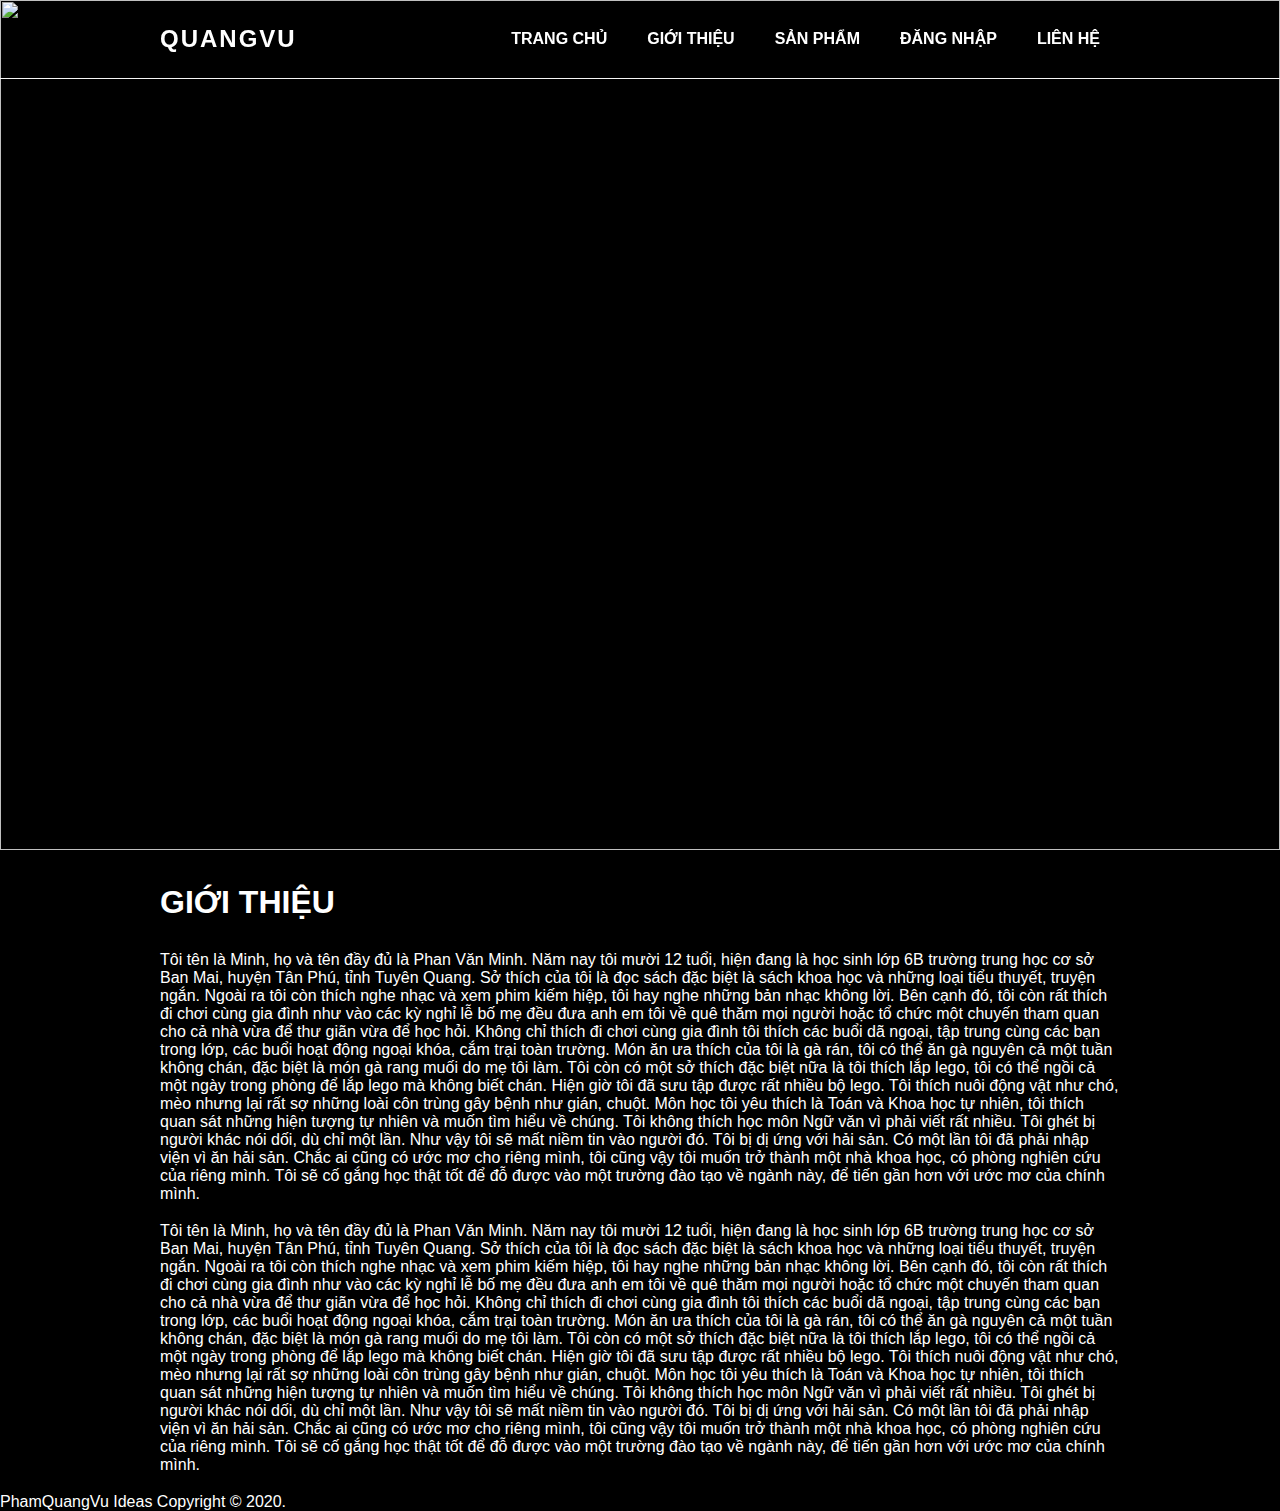
==== index.html @ 28cb607d "WebTest" ====
<!DOCTYPE html>
<html lang="en">
<head>
    <meta charset="UTF-8">
    <meta http-equiv="X-UA-Compatible" content="IE=edge">
    <meta name="viewport" content="width=device-width, initial-scale=1.0">
    <link rel="stylesheet" href="style.css">
    <script language="javascript" src="Banner2.js"></script>
    <title>index</title>
</head>
<body>
    <div id="wapper">
        <header>
            <div class="inner-header container ">
                <a href="index.html" id="logo">QuangVu</a>
                <nav>
                    <ul id="main-menu">
                        <li><a href="index.html">Trang chủ</a></li>
                        <li><a href="">Giới Thiệu</a></li>
                        <li><a href="">Sản phẩm</a></li>
                        <li><a href="DangNhap.html">Đăng nhập</a></li>
                        <li><a href="">Liên Hệ</a></li>
                    </ul>
                </nav>
            </div>
        </header>
        <div id="banner">                       
                <img id="img" onclick="changeImage()" src="images/932271.jpg" alt="">    
                <script type="text/javascript" src="Banner2.js"></script>      
        </div>
        <div id="content" class="container">
            <h1>GIỚI THIỆU</h1>
            <p>
                Tôi tên là Minh, họ và tên đầy đủ là Phan Văn Minh. 
                Năm nay tôi mười 12 tuổi, hiện đang là học sinh lớp 6B trường trung học cơ sở Ban Mai, huyện Tân Phú, tỉnh Tuyên Quang. 
                Sở thích của tôi là đọc sách đặc biệt là sách khoa học và những loại tiểu thuyết, truyện ngắn. 
                Ngoài ra tôi còn thích nghe nhạc và xem phim kiếm hiệp, tôi hay nghe những bản nhạc không lời. 
                Bên cạnh đó, tôi còn rất thích đi chơi cùng gia đình như vào các kỳ nghỉ lễ bố mẹ đều đưa anh em tôi về quê thăm mọi người hoặc tổ chức một chuyến tham quan cho cả nhà vừa để thư giãn vừa để học hỏi. Không chỉ thích đi chơi cùng gia đình tôi thích các buổi dã ngoại, tập trung cùng các bạn trong lớp, các buổi hoạt động ngoại khóa, cắm trại toàn trường. 
                Món ăn ưa thích của tôi là gà rán, tôi có thể ăn gà nguyên cả một tuần không chán, đặc biệt là món gà rang muối do mẹ tôi làm. Tôi còn có một sở thích đặc biệt nữa là tôi thích lắp lego, tôi có thể ngồi cả một ngày trong phòng để lắp lego mà không biết chán. Hiện giờ tôi đã sưu tập được rất nhiều bộ lego. Tôi thích nuôi động vật như chó, mèo nhưng lại rất sợ những loài côn trùng gây bệnh như gián, chuột. Môn học tôi yêu thích là Toán và Khoa học tự nhiên, tôi thích quan sát những hiện tượng tự nhiên và muốn tìm hiểu về chúng. Tôi không thích học môn Ngữ văn vì phải viết rất nhiều. Tôi ghét bị người khác nói dối, dù chỉ một lần. Như vậy tôi sẽ mất niềm tin vào người đó. Tôi bị dị ứng với hải sản. Có một lần tôi đã phải nhập viện vì ăn hải sản. 
                Chắc ai cũng có ước mơ cho riêng mình, tôi cũng vậy tôi muốn trở thành một nhà khoa học, có phòng nghiên cứu của riêng mình. Tôi sẽ cố gắng học thật tốt để đỗ được vào một trường đào tạo về ngành này, để tiến gần hơn với ước mơ của chính mình.               
            </p>
            <p>
                Tôi tên là Minh, họ và tên đầy đủ là Phan Văn Minh. 
                Năm nay tôi mười 12 tuổi, hiện đang là học sinh lớp 6B trường trung học cơ sở Ban Mai, huyện Tân Phú, tỉnh Tuyên Quang. 
                Sở thích của tôi là đọc sách đặc biệt là sách khoa học và những loại tiểu thuyết, truyện ngắn. 
                Ngoài ra tôi còn thích nghe nhạc và xem phim kiếm hiệp, tôi hay nghe những bản nhạc không lời. 
                Bên cạnh đó, tôi còn rất thích đi chơi cùng gia đình như vào các kỳ nghỉ lễ bố mẹ đều đưa anh em tôi về quê thăm mọi người hoặc tổ chức một chuyến tham quan cho cả nhà vừa để thư giãn vừa để học hỏi. Không chỉ thích đi chơi cùng gia đình tôi thích các buổi dã ngoại, tập trung cùng các bạn trong lớp, các buổi hoạt động ngoại khóa, cắm trại toàn trường. 
                Món ăn ưa thích của tôi là gà rán, tôi có thể ăn gà nguyên cả một tuần không chán, đặc biệt là món gà rang muối do mẹ tôi làm. Tôi còn có một sở thích đặc biệt nữa là tôi thích lắp lego, tôi có thể ngồi cả một ngày trong phòng để lắp lego mà không biết chán. Hiện giờ tôi đã sưu tập được rất nhiều bộ lego. Tôi thích nuôi động vật như chó, mèo nhưng lại rất sợ những loài côn trùng gây bệnh như gián, chuột. Môn học tôi yêu thích là Toán và Khoa học tự nhiên, tôi thích quan sát những hiện tượng tự nhiên và muốn tìm hiểu về chúng. Tôi không thích học môn Ngữ văn vì phải viết rất nhiều. Tôi ghét bị người khác nói dối, dù chỉ một lần. Như vậy tôi sẽ mất niềm tin vào người đó. Tôi bị dị ứng với hải sản. Có một lần tôi đã phải nhập viện vì ăn hải sản. 
                Chắc ai cũng có ước mơ cho riêng mình, tôi cũng vậy tôi muốn trở thành một nhà khoa học, có phòng nghiên cứu của riêng mình. Tôi sẽ cố gắng học thật tốt để đỗ được vào một trường đào tạo về ngành này, để tiến gần hơn với ước mơ của chính mình.
            </p>
        </div>
    </div>
    <div class=”footer”>
        PhamQuangVu Ideas Copyright © 2020.
     </div>
    <script src="https://code.jquery.com/jquery-3.7.0.js"></script>
    <script>
        $(document).ready(function() {
            $(window).scroll(function(){
                if($(this).scrollTop()) {
                    $('header').addClass('sticky');
                }else {
                    $('header').removeClass('sticky');
                }               
            });
        });
    </script>
</body>
</html>
---- style.css ----
*{
    padding: 0;
    margin: 0;
}
ul{
    list-style: none;
}
a{
    text-decoration: none;
}
.container{
    margin: 0px auto;
    max-width: 960px;
}

#wapper{
    width: 100%;
    background-size: cover;
}
body{
    font-family: 'Segoe UI', Tahoma, Geneva, Verdana, sans-serif;
    color: #fff;
    background-color: black;
}
#logo{
    color: #fff;
    text-transform: uppercase;
    font-weight: bold;
    font-size: 1.5rem;
    letter-spacing: 2px;
    display: block;
}
.inner-header{
    display: flex;
    justify-content: space-between;
    align-items: center;
}
ul#main-menu{
    display: flex;
}
ul#main-menu a{
    text-transform: uppercase;
    padding: 10px 20px;
    color: #fff;
    display: block;
    font-weight: bold;
}

#banner{
    width: 100%;  
    background-size: cover;
    min-height: 480px;
}
#banner img{
    width: 100%;
    height: 850px;
    background-size: cover;
}

header{
    position: fixed;
    top: 0;
    left: 0;
    width: 100%;
    border-bottom: 1px solid #f5f5f5;
    padding: 20px 0px;
    transition: all 0.5s ease-in-out;
}

#content h1{
    padding: 30px 0px;
}

#content p{
    margin-bottom: 1.2rem;
}

header.sticky{
    background: #fff;
    opacity: 0.9;
    padding: 15px 0px;
    box-shadow: 0px 5px 15px rgba(0, 0, 0, 0.5);
}

header.sticky #main-menu a{
     color: #000;
}

header.sticky #logo{
    color: #000;
}
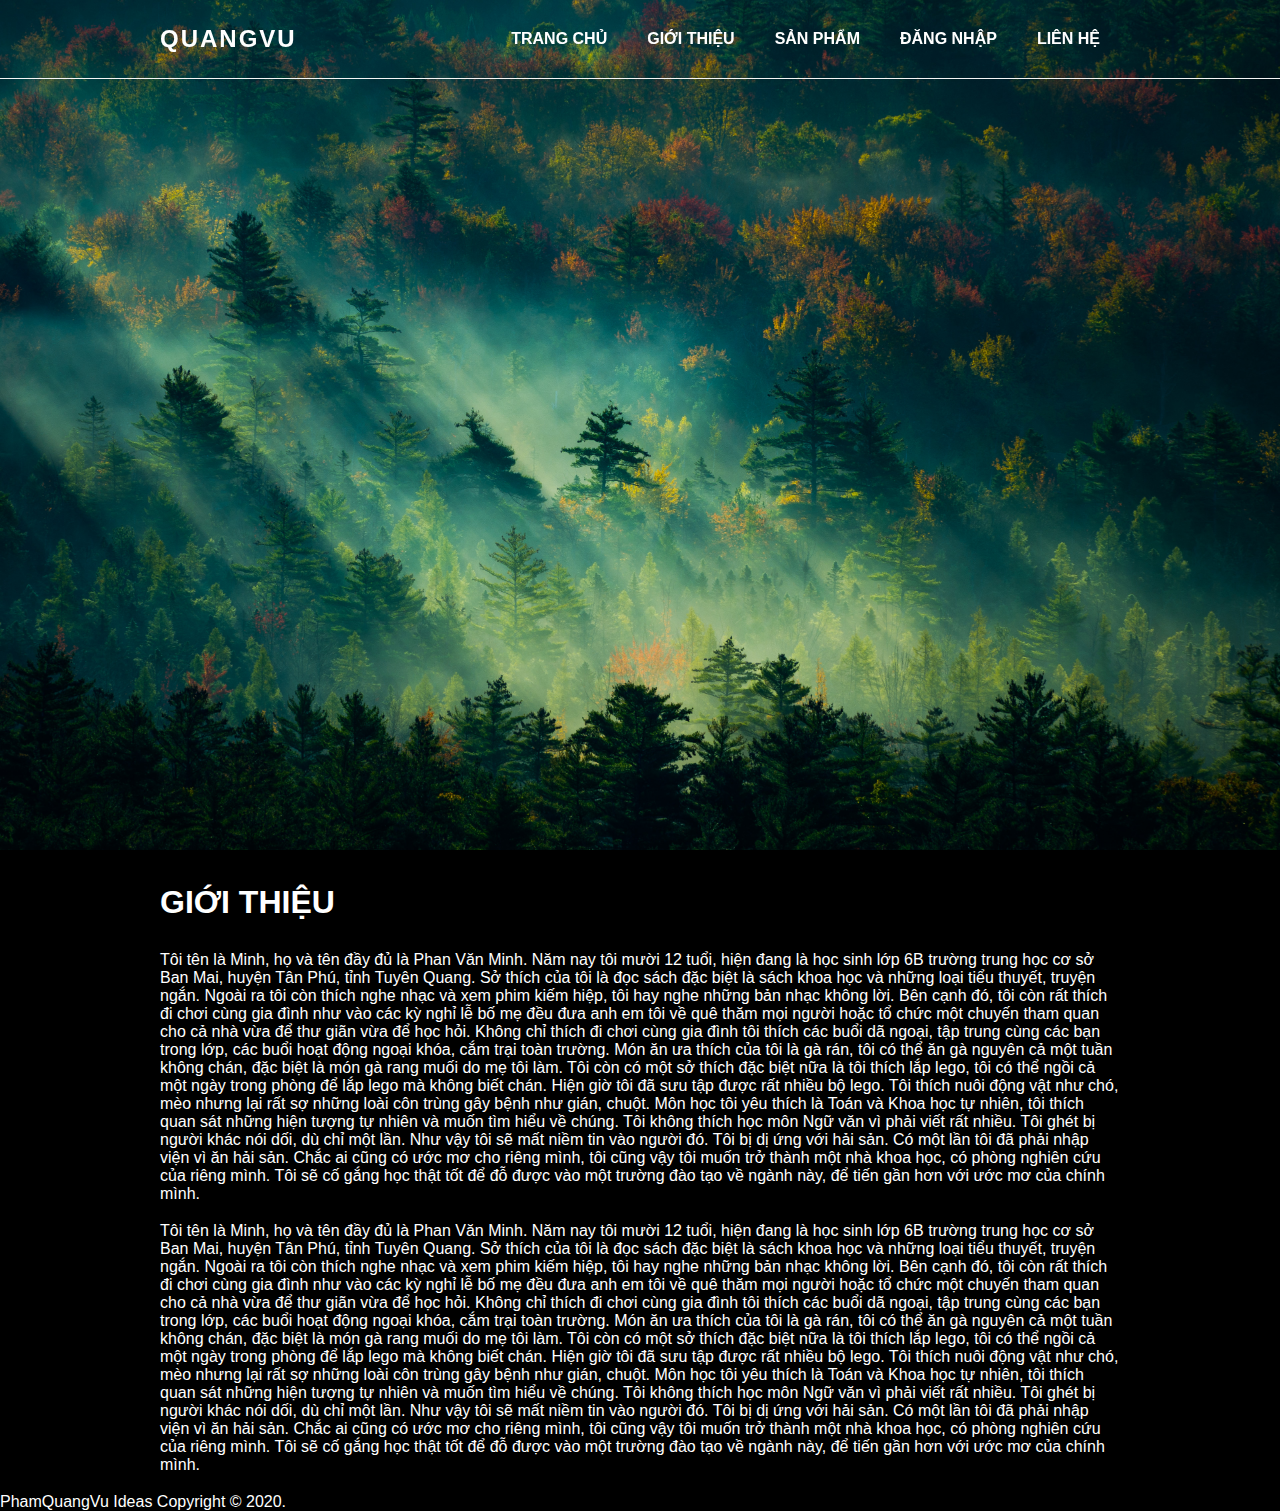
==== commit 9660bcda: "Update index.html" ====
--- a/index.html
+++ b/index.html
@@ -25,7 +25,7 @@
             </div>
         </header>
         <div id="banner">                       
-                <img id="img" onclick="changeImage()" src="images/932271.jpg" alt="">    
+                <img id="img" onclick="changeImage()" src="932271.jpg" alt="">    
                 <script type="text/javascript" src="Banner2.js"></script>      
         </div>
         <div id="content" class="container">
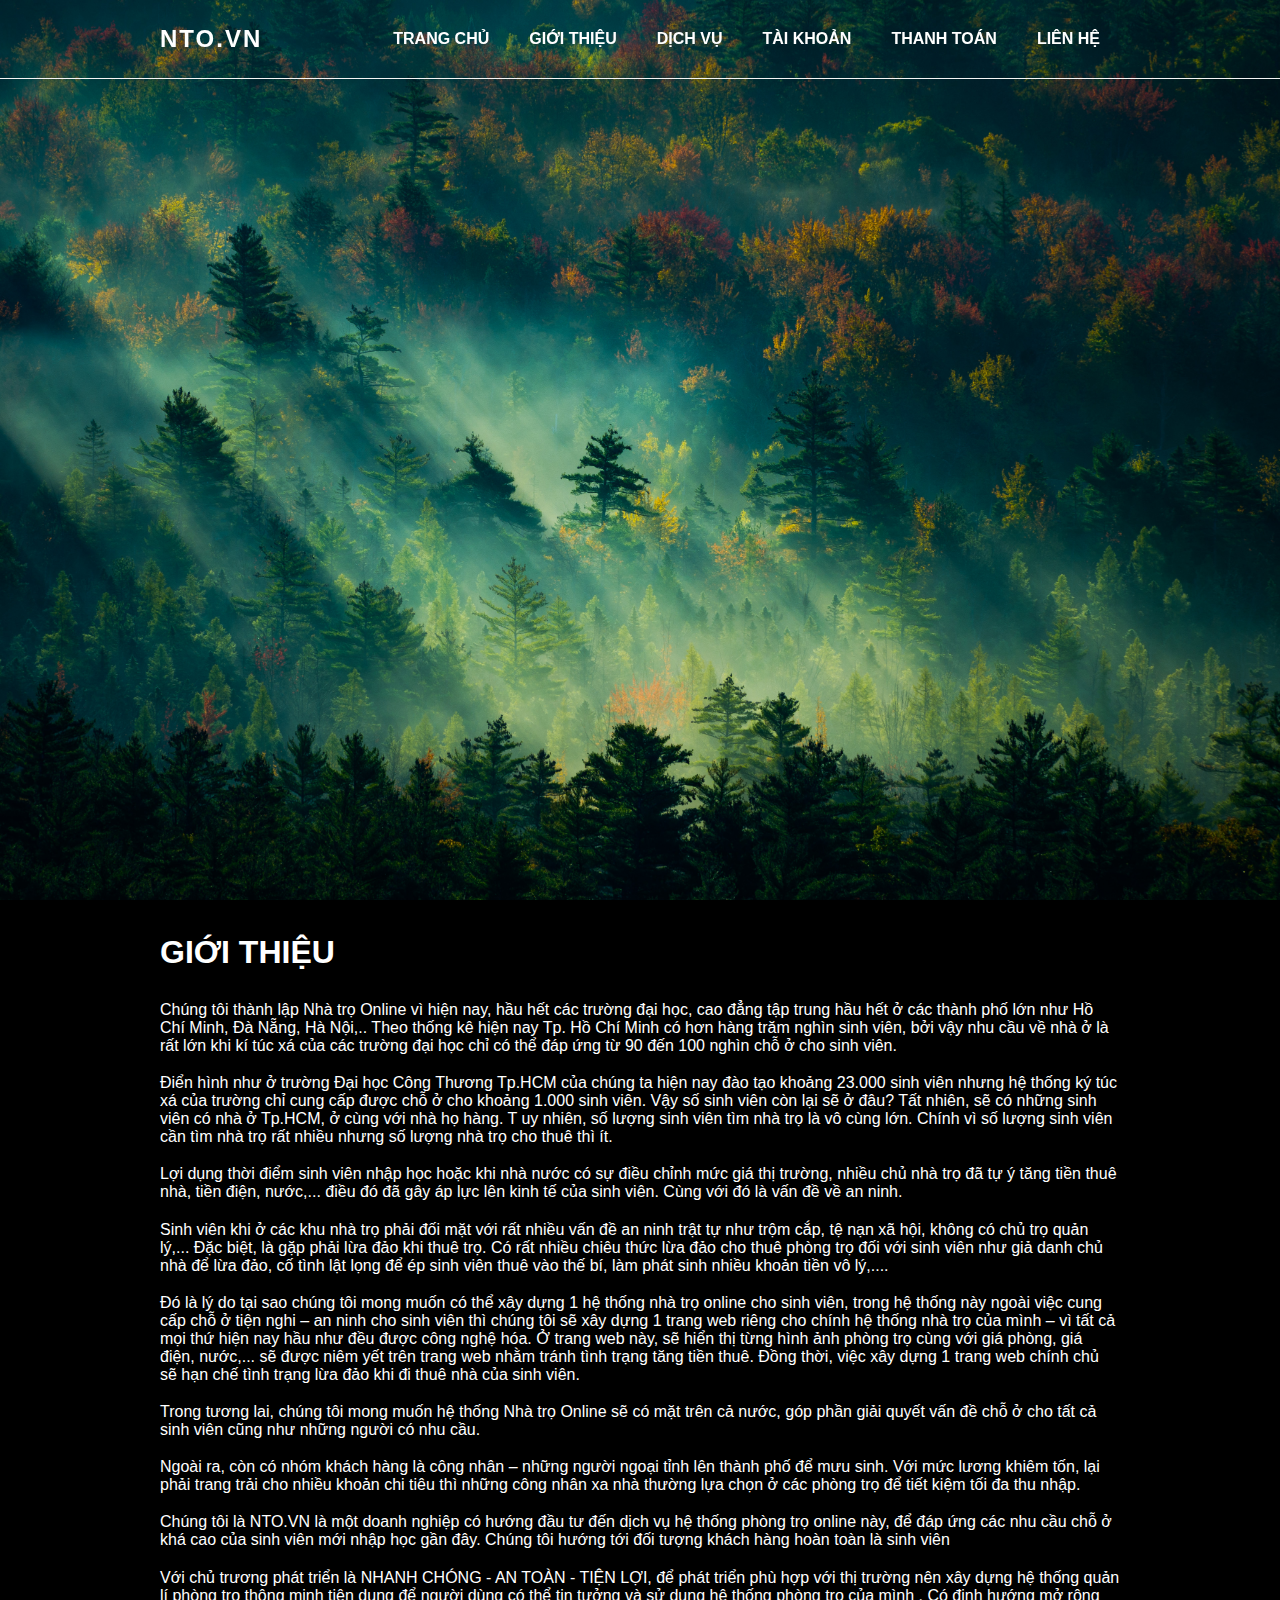
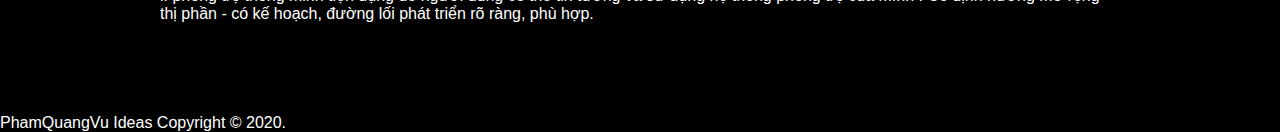
==== commit 56c9b517: "Add files via upload" ====
--- a/index.html
+++ b/index.html
@@ -1,69 +1,134 @@
 <!DOCTYPE html>
 <html lang="en">
+
 <head>
     <meta charset="UTF-8">
     <meta http-equiv="X-UA-Compatible" content="IE=edge">
     <meta name="viewport" content="width=device-width, initial-scale=1.0">
     <link rel="stylesheet" href="style.css">
-    <script language="javascript" src="Banner2.js"></script>
+
     <title>index</title>
 </head>
+
 <body>
     <div id="wapper">
         <header>
             <div class="inner-header container ">
-                <a href="index.html" id="logo">QuangVu</a>
+                <a href="index.html" id="logo">NTO.vn</a>
                 <nav>
                     <ul id="main-menu">
                         <li><a href="index.html">Trang chủ</a></li>
-                        <li><a href="">Giới Thiệu</a></li>
-                        <li><a href="">Sản phẩm</a></li>
-                        <li><a href="DangNhap.html">Đăng nhập</a></li>
-                        <li><a href="">Liên Hệ</a></li>
+                        <li><a href="#" onclick="scrollWin()">Giới Thiệu</a></li>
+                        <li><a href="">Dịch vụ</a>
+                            <ul class="sub-menu">
+                                <li><a href="DangNhap.html">Đặt Phòng</a></li>
+                                <li><a href="DangKy.html">Tìm Phòng</a></li>
+
+                                <li><a href="DangKy.html">Phòng Theo Khu Vực</a></li>
+                                <li><a href="DangKy.html">Hướng dẫn Đặt Phòng</a></li>
+                            </ul>
+                        </li>
+                        <li><a href="">Tài khoản</a>
+                            <ul class="sub-menu">
+                                <li><a href="DangNhap.html">Đăng nhập</a></li>
+                                <li><a href="DangKy.html">Đăng ký</a></li>
+                            </ul>
+                        </li>
+                        <li><a href="ThanhToan.html">Thanh toán</a></li>
+                        <li><a href="Lienhe.html">Liên hệ</a></li>
                     </ul>
                 </nav>
             </div>
         </header>
-        <div id="banner">                       
-                <img id="img" onclick="changeImage()" src="932271.jpg" alt="">    
-                <script type="text/javascript" src="Banner2.js"></script>      
+        <div id="banner">
+            <img id="img" onclick="changeImage()" src="932271.jpg" alt="">
         </div>
         <div id="content" class="container">
-            <h1>GIỚI THIỆU</h1>
+            <h1 id="on">GIỚI THIỆU</h1>
             <p>
-                Tôi tên là Minh, họ và tên đầy đủ là Phan Văn Minh. 
-                Năm nay tôi mười 12 tuổi, hiện đang là học sinh lớp 6B trường trung học cơ sở Ban Mai, huyện Tân Phú, tỉnh Tuyên Quang. 
-                Sở thích của tôi là đọc sách đặc biệt là sách khoa học và những loại tiểu thuyết, truyện ngắn. 
-                Ngoài ra tôi còn thích nghe nhạc và xem phim kiếm hiệp, tôi hay nghe những bản nhạc không lời. 
-                Bên cạnh đó, tôi còn rất thích đi chơi cùng gia đình như vào các kỳ nghỉ lễ bố mẹ đều đưa anh em tôi về quê thăm mọi người hoặc tổ chức một chuyến tham quan cho cả nhà vừa để thư giãn vừa để học hỏi. Không chỉ thích đi chơi cùng gia đình tôi thích các buổi dã ngoại, tập trung cùng các bạn trong lớp, các buổi hoạt động ngoại khóa, cắm trại toàn trường. 
-                Món ăn ưa thích của tôi là gà rán, tôi có thể ăn gà nguyên cả một tuần không chán, đặc biệt là món gà rang muối do mẹ tôi làm. Tôi còn có một sở thích đặc biệt nữa là tôi thích lắp lego, tôi có thể ngồi cả một ngày trong phòng để lắp lego mà không biết chán. Hiện giờ tôi đã sưu tập được rất nhiều bộ lego. Tôi thích nuôi động vật như chó, mèo nhưng lại rất sợ những loài côn trùng gây bệnh như gián, chuột. Môn học tôi yêu thích là Toán và Khoa học tự nhiên, tôi thích quan sát những hiện tượng tự nhiên và muốn tìm hiểu về chúng. Tôi không thích học môn Ngữ văn vì phải viết rất nhiều. Tôi ghét bị người khác nói dối, dù chỉ một lần. Như vậy tôi sẽ mất niềm tin vào người đó. Tôi bị dị ứng với hải sản. Có một lần tôi đã phải nhập viện vì ăn hải sản. 
-                Chắc ai cũng có ước mơ cho riêng mình, tôi cũng vậy tôi muốn trở thành một nhà khoa học, có phòng nghiên cứu của riêng mình. Tôi sẽ cố gắng học thật tốt để đỗ được vào một trường đào tạo về ngành này, để tiến gần hơn với ước mơ của chính mình.               
+                Chúng tôi thành lập Nhà trọ Online vì hiện nay,
+                hầu hết các trường đại học, cao đẳng tập trung hầu hết ở các thành phố lớn như Hồ Chí Minh,
+                Đà Nẵng, Hà Nội,.. Theo thống kê hiện nay Tp. Hồ Chí Minh có hơn hàng trăm nghìn sinh viên,
+                bởi vậy nhu cầu về nhà ở là rất lớn khi kí túc xá của các trường đại học chỉ có thể đáp ứng từ 90 đến
+                100 nghìn chỗ ở cho sinh viên.
             </p>
             <p>
-                Tôi tên là Minh, họ và tên đầy đủ là Phan Văn Minh. 
-                Năm nay tôi mười 12 tuổi, hiện đang là học sinh lớp 6B trường trung học cơ sở Ban Mai, huyện Tân Phú, tỉnh Tuyên Quang. 
-                Sở thích của tôi là đọc sách đặc biệt là sách khoa học và những loại tiểu thuyết, truyện ngắn. 
-                Ngoài ra tôi còn thích nghe nhạc và xem phim kiếm hiệp, tôi hay nghe những bản nhạc không lời. 
-                Bên cạnh đó, tôi còn rất thích đi chơi cùng gia đình như vào các kỳ nghỉ lễ bố mẹ đều đưa anh em tôi về quê thăm mọi người hoặc tổ chức một chuyến tham quan cho cả nhà vừa để thư giãn vừa để học hỏi. Không chỉ thích đi chơi cùng gia đình tôi thích các buổi dã ngoại, tập trung cùng các bạn trong lớp, các buổi hoạt động ngoại khóa, cắm trại toàn trường. 
-                Món ăn ưa thích của tôi là gà rán, tôi có thể ăn gà nguyên cả một tuần không chán, đặc biệt là món gà rang muối do mẹ tôi làm. Tôi còn có một sở thích đặc biệt nữa là tôi thích lắp lego, tôi có thể ngồi cả một ngày trong phòng để lắp lego mà không biết chán. Hiện giờ tôi đã sưu tập được rất nhiều bộ lego. Tôi thích nuôi động vật như chó, mèo nhưng lại rất sợ những loài côn trùng gây bệnh như gián, chuột. Môn học tôi yêu thích là Toán và Khoa học tự nhiên, tôi thích quan sát những hiện tượng tự nhiên và muốn tìm hiểu về chúng. Tôi không thích học môn Ngữ văn vì phải viết rất nhiều. Tôi ghét bị người khác nói dối, dù chỉ một lần. Như vậy tôi sẽ mất niềm tin vào người đó. Tôi bị dị ứng với hải sản. Có một lần tôi đã phải nhập viện vì ăn hải sản. 
-                Chắc ai cũng có ước mơ cho riêng mình, tôi cũng vậy tôi muốn trở thành một nhà khoa học, có phòng nghiên cứu của riêng mình. Tôi sẽ cố gắng học thật tốt để đỗ được vào một trường đào tạo về ngành này, để tiến gần hơn với ước mơ của chính mình.
+                Điển hình như ở trường Đại học Công Thương Tp.HCM của chúng ta hiện nay đào tạo khoảng 23.000
+                sinh viên nhưng hệ thống ký túc xá của trường chỉ cung cấp được chỗ ở cho khoảng 1.000 sinh viên.
+                Vậy số sinh viên còn lại sẽ ở đâu? Tất nhiên, sẽ có những sinh viên có nhà ở Tp.HCM, ở cùng với nhà họ
+                hàng. T
+                uy nhiên, số lượng sinh viên tìm nhà trọ là vô cùng lớn. Chính vì số lượng sinh viên cần tìm nhà trọ rất
+                nhiều
+                nhưng số lượng nhà trọ cho thuê thì ít.
             </p>
+            <p>
+                Lợi dụng thời điểm sinh viên nhập học hoặc khi nhà nước có sự điều chỉnh mức giá thị trường,
+                nhiều chủ nhà trọ đã tự ý tăng tiền thuê nhà, tiền điện, nước,...
+                điều đó đã gây áp lực lên kinh tế của sinh viên. Cùng với đó là vấn đề về an ninh.
+            </p>
+            <p>
+                Sinh viên khi ở các khu nhà trọ phải đối mặt với rất nhiều vấn đề an ninh trật tự như trộm cắp,
+                tệ nạn xã hội, không có chủ trọ quản lý,... Đặc biệt, là gặp phải lừa đảo khi thuê trọ.
+                Có rất nhiều chiêu thức lừa đảo cho thuê phòng trọ đối với sinh viên như giả danh chủ nhà để lừa đảo,
+                cố tình lật lọng để ép sinh viên thuê vào thế bí, làm phát sinh nhiều khoản tiền vô lý,....
+            </p>
+            <p>Đó là lý do tại sao chúng tôi mong muốn có thể xây dựng 1 hệ thống nhà trọ online cho sinh viên,
+                trong hệ thống này ngoài việc cung cấp chỗ ở tiện nghi – an ninh cho sinh viên thì chúng tôi sẽ xây
+                dựng 1 trang web riêng cho chính hệ thống nhà trọ của mình – vì tất cả mọi thứ hiện nay hầu như đều được
+                công nghệ hóa. Ở trang web này, sẽ hiển thị từng hình ảnh phòng trọ cùng với giá phòng, giá điện,
+                nước,... sẽ
+                được niêm yết trên trang web nhằm tránh tình trạng tăng tiền thuê. Đồng thời, việc xây dựng 1 trang web
+                chính chủ
+                sẽ hạn chế tình trạng lừa đảo khi đi thuê nhà của sinh viên.</p>
+            <p>Trong tương lai, chúng tôi mong muốn hệ thống Nhà trọ Online sẽ có mặt trên cả nước,
+                góp phần giải quyết vấn đề chỗ ở cho tất cả sinh viên cũng như những người có nhu cầu. </p>
+            <p>Ngoài ra, còn có nhóm khách hàng là công nhân – những người ngoại tỉnh lên thành phố để mưu sinh. Với mức
+                lương khiêm tốn, lại phải trang trải cho nhiều khoản chi tiêu thì những công nhân xa nhà thường lựa chọn
+                ở các phòng trọ để tiết kiệm tối đa thu nhập.</p>
+            <p>
+                Chúng tôi là NTO.VN là một doanh nghiệp có hướng đầu tư đến dịch vụ hệ thống phòng trọ online này, để
+                đáp ứng các nhu cầu chỗ ở khá cao của sinh viên mới nhập học gần đây. Chúng tôi hướng tới đối tượng
+                khách hàng hoàn toàn là sinh viên
+            </p>
+            <p>
+                Với chủ trương phát triển là NHANH CHÓNG - AN TOÀN - TIỆN LỢI, để phát triển phù hợp với thị trường nên
+                xây dựng hệ thống quản lí phòng trọ thông minh tiện dụng để người dùng có thể tin tưởng và sử dụng hệ
+                thống phòng trọ của mình
+                . Có định hướng mở rộng thị phần - có kế hoạch, đường lối phát triển rõ ràng, phù hợp.
+            </p>
+            <br></br>
+            <br></br>
         </div>
+    </div>
+    </div>
     </div>
     <div class=”footer”>
         PhamQuangVu Ideas Copyright © 2020.
-     </div>
+    </div>
     <script src="https://code.jquery.com/jquery-3.7.0.js"></script>
+    <script language="javascript" src="Banner2.js"></script>
     <script>
-        $(document).ready(function() {
-            $(window).scroll(function(){
-                if($(this).scrollTop()) {
+        $(document).ready(function () {
+            $(window).scroll(function () {
+                if ($(this).scrollTop()) {
                     $('header').addClass('sticky');
-                }else {
+                } else {
                     $('header').removeClass('sticky');
-                }               
+                }
             });
         });
     </script>
+
+    <script>
+        function scrollWin() {
+            window.scrollTo({
+                top: document.querySelector('#on').offsetTop - 100,
+                left: 0,
+                behavior: 'smooth',
+            })
+        }
+    </script>
+
 </body>
-</html>
+
+</html>--- a/style.css
+++ b/style.css
@@ -1,28 +1,34 @@
-*{
+* {
     padding: 0;
     margin: 0;
 }
-ul{
+
+ul {
     list-style: none;
 }
-a{
+
+a {
     text-decoration: none;
 }
-.container{
+
+.container {
     margin: 0px auto;
     max-width: 960px;
+
 }
 
-#wapper{
+#wapper {
     width: 100%;
     background-size: cover;
 }
-body{
+
+body {
     font-family: 'Segoe UI', Tahoma, Geneva, Verdana, sans-serif;
     color: #fff;
     background-color: black;
 }
-#logo{
+
+#logo {
     color: #fff;
     text-transform: uppercase;
     font-weight: bold;
@@ -30,15 +36,18 @@
     letter-spacing: 2px;
     display: block;
 }
-.inner-header{
+
+.inner-header {
     display: flex;
     justify-content: space-between;
     align-items: center;
 }
-ul#main-menu{
+
+ul#main-menu {
     display: flex;
 }
-ul#main-menu a{
+
+ul#main-menu a {
     text-transform: uppercase;
     padding: 10px 20px;
     color: #fff;
@@ -46,18 +55,19 @@
     font-weight: bold;
 }
 
-#banner{
-    width: 100%;  
-    background-size: cover;
+#banner {
+    width: 100%;
+
     min-height: 480px;
 }
-#banner img{
+
+#banner img {
     width: 100%;
-    height: 850px;
+    height: 100vh;
     background-size: cover;
 }
 
-header{
+header {
     position: fixed;
     top: 0;
     left: 0;
@@ -67,27 +77,78 @@
     transition: all 0.5s ease-in-out;
 }
 
-#content h1{
+#content h1 {
     padding: 30px 0px;
 }
 
-#content p{
+#content p {
     margin-bottom: 1.2rem;
+
 }
 
-header.sticky{
+header.sticky {
     background: #fff;
     opacity: 0.9;
     padding: 15px 0px;
     box-shadow: 0px 5px 15px rgba(0, 0, 0, 0.5);
 }
 
-header.sticky #main-menu a{
-     color: #000;
+header.sticky #main-menu a {
+    color: #000;
 }
 
-header.sticky #logo{
+header.sticky #logo {
     color: #000;
 }
 
 
+.footer {
+    width: 20px;
+    height: 70px;
+
+}
+
+#main-menu ul.sub-menu {
+    position: absolute;
+    color: #fff;
+    padding: 15px 0px;
+    list-style: none;
+    width: 150px;
+
+    display: none;
+}
+
+#main-menu li:hover ul.sub-menu {
+    display: block;
+
+}
+
+#main-menu li {
+    position: relative;
+}
+
+#main-menu ul.sub-menu a {
+    border-bottom: 1px solid #434343;
+}
+
+#main-menu ul.sub-menu a {
+    border-bottom: 1px solid #434343;
+}
+
+#main-menu ul.sub-menu li:hover {
+    border-bottom: 1px solid #7e7c7c;
+}
+
+#main-menu ul.sub-menu li:last-child {
+    border: none;
+}
+
+header.sticky #main-menu ul.sub-menu a {
+    color: #000;
+    background: #fff;
+    transition: all 0.5s ease-in-out;
+    text-align: center;
+    opacity: 0.9;
+    padding: 15px 0px;
+    box-shadow: 0px 5px 15px rgba(0, 0, 0, 0.5);
+}